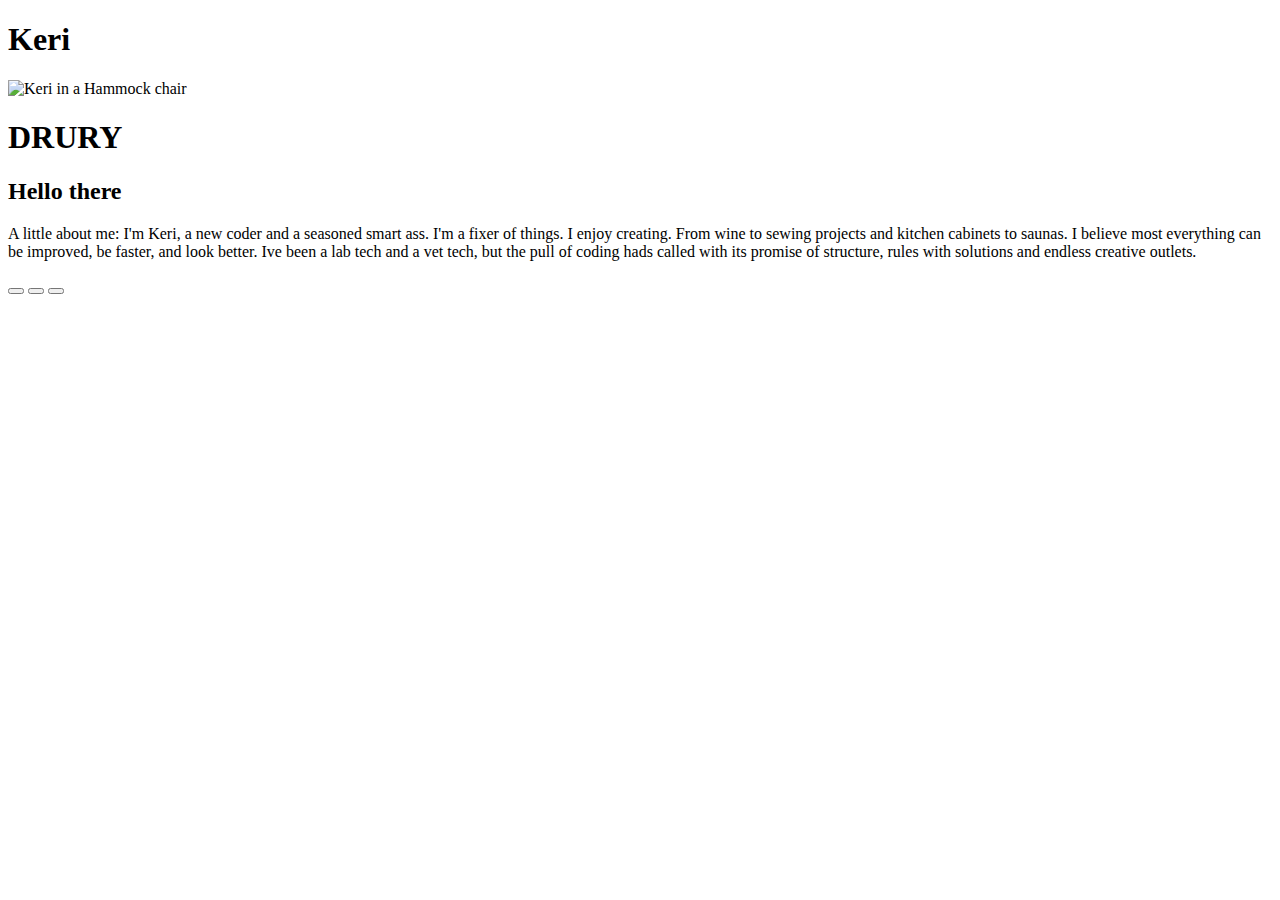
==== index.html @ 37978ef8 "1st" ====
<!DOCTYPE html>
<head>
    <link rel="stylesheet" href="index.css">
    <link rel="preconnect" href="https://fonts.googleapis.com"> 
    <link rel="preconnect" href="https://fonts.gstatic.com" crossorigin> 
    <link href="https://fonts.googleapis.com/css2?family=Bad+Script&family=Poiret+One&display=swap" rel="stylesheet">
</head>

<h1>Keri</h1>
<img src="kHammock.jpeg" alt="Keri in a Hammock chair">
<h1>DRURY</h1>

<h2>Hello there</h2>
<!-- add this small paragraph in the about me section -->
<p>A little about me: I'm Keri, a new coder and a seasoned smart ass. I'm a fixer of things. I enjoy creating. From wine to sewing projects and kitchen cabinets to saunas. 
I believe most everything can be improved, be faster, and look better. Ive been a lab tech and a vet tech, but the pull of coding hads called with its promise
of structure, rules with solutions and endless creative outlets. 
</p>

<!-- about me button-->
<button></button>
<!-- projects (link to github) -->
<button></button>
<!-- contact -->
<button></button>
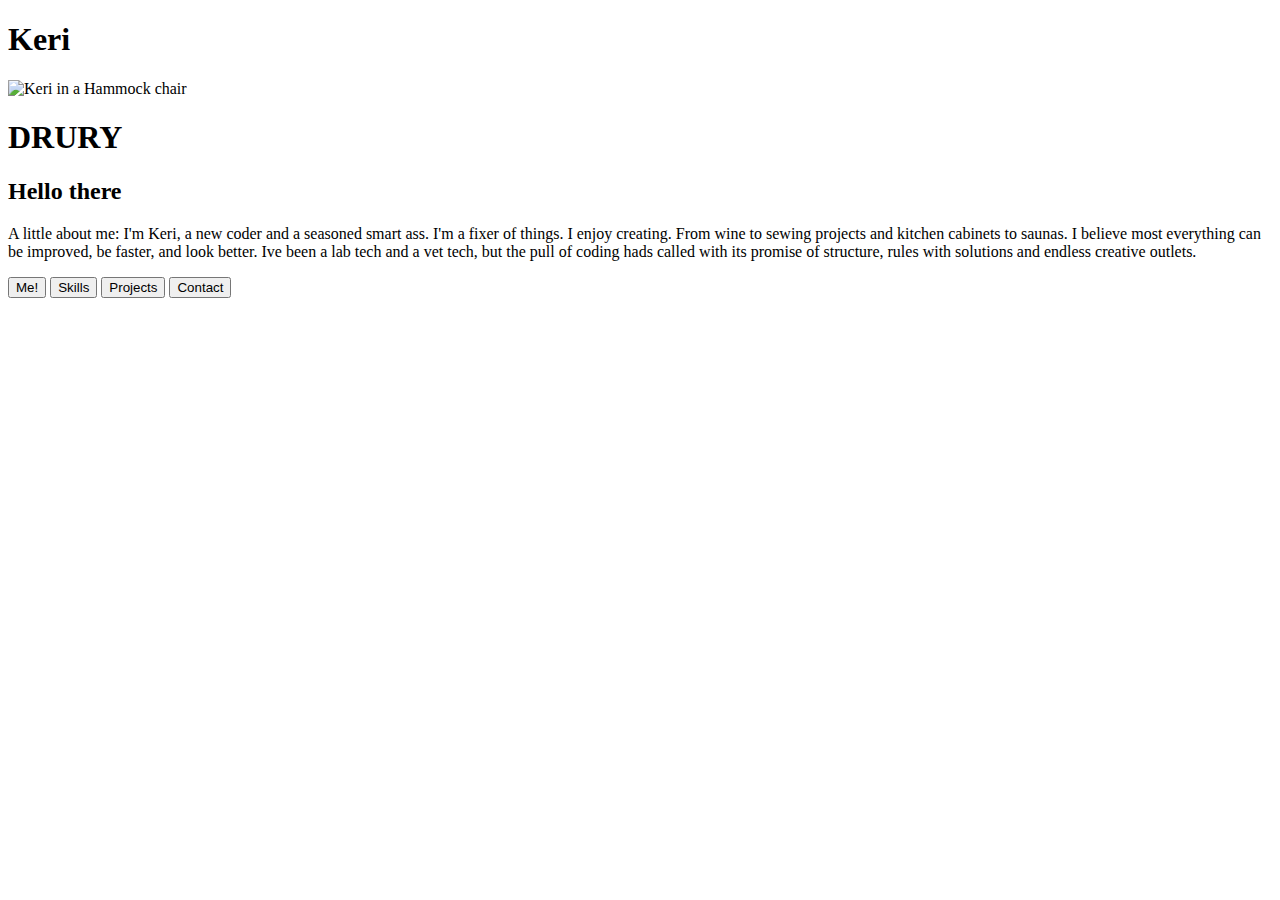
==== commit cdd59040: "added-contact-button-titles" ====
--- a/index.html
+++ b/index.html
@@ -18,9 +18,13 @@
 </p>
 
 <!-- about me button-->
-<button></button>
+<button>Me!</button>
+<!-- skiils list/experience -->
+<button>Skills</button>
 <!-- projects (link to github) -->
-<button></button>
+<button>Projects</button>
 <!-- contact -->
-<button></button>
+<button>Contact</button>
 
+
+<!-- maybe change this all to react? codecadmey wont care -->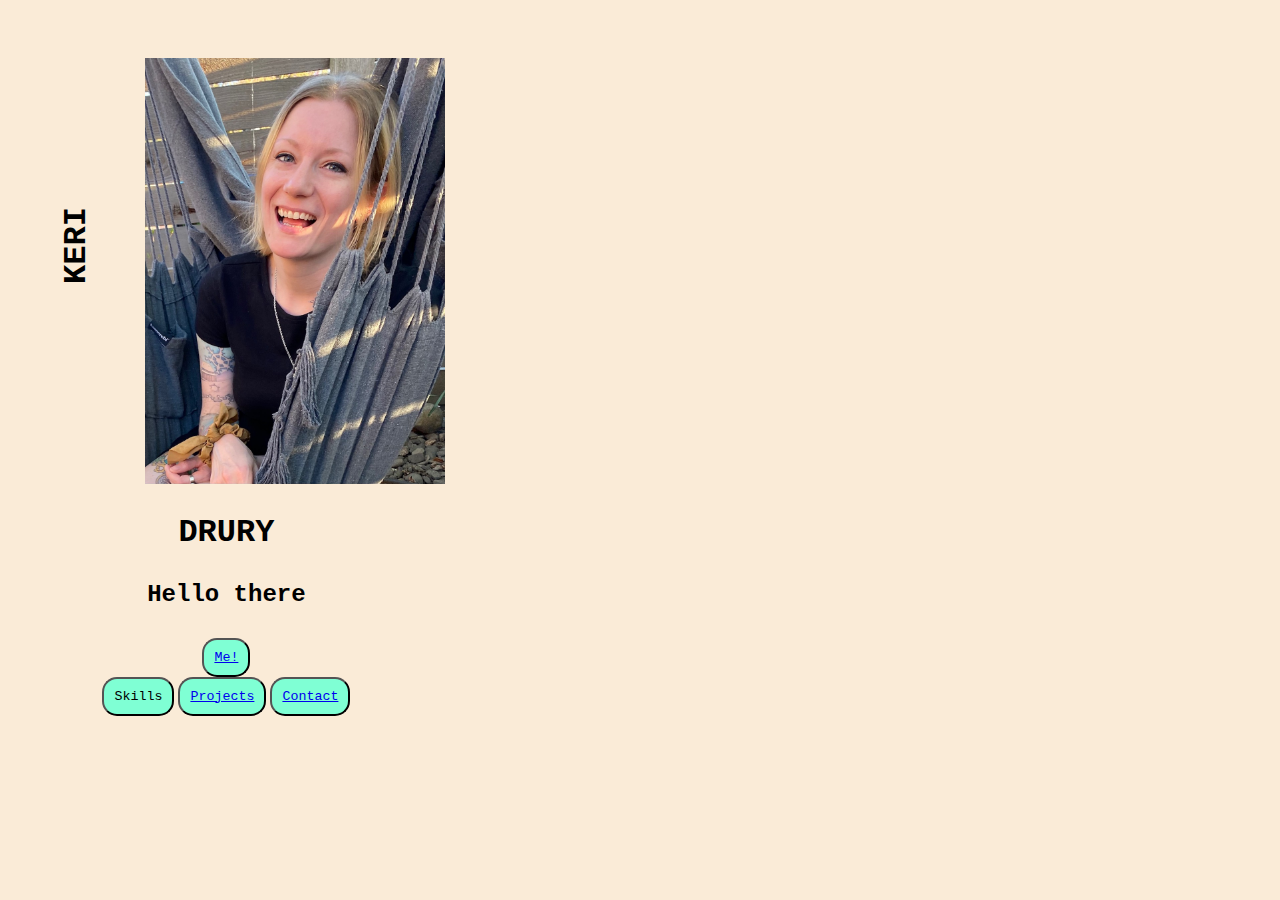
==== commit 5efd33c9: "updates" ====
--- a/index.html
+++ b/index.html
@@ -6,25 +6,37 @@
     <link href="https://fonts.googleapis.com/css2?family=Bad+Script&family=Poiret+One&display=swap" rel="stylesheet">
 </head>
 
-<h1>Keri</h1>
-<img src="kHammock.jpeg" alt="Keri in a Hammock chair">
+
+<header class="intro">
+    <div class="keri">
+<h1>KERI</h1>
+    </div>
+<img src="/Pic options/kHammock.JPG" alt="Keri in a Hammock chair">
+</header>
 <h1>DRURY</h1>
 
+
+<body>
+    
+
 <h2>Hello there</h2>
-<!-- add this small paragraph in the about me section -->
-<p>A little about me: I'm Keri, a new coder and a seasoned smart ass. I'm a fixer of things. I enjoy creating. From wine to sewing projects and kitchen cabinets to saunas. 
-I believe most everything can be improved, be faster, and look better. Ive been a lab tech and a vet tech, but the pull of coding hads called with its promise
-of structure, rules with solutions and endless creative outlets. 
-</p>
 
-<!-- about me button-->
-<button>Me!</button>
-<!-- skiils list/experience -->
-<button>Skills</button>
-<!-- projects (link to github) -->
-<button>Projects</button>
-<!-- contact -->
-<button>Contact</button>
+<div class="button">
+<button>
+    <a href="aboutme.html">Me!</a>
+</button>
+</div>
 
 
+<button a href="skills.html">Skills</button>
+<!-- projects (link to github) -->
+<button>
+    <a href="https://github.com/Raccoonrobot">Projects</a>
+</button>
+<!-- contact -->
+<button>
+    <a href="contact.html">Contact</a>
+</button>
+</div>
+</body>
 <!-- maybe change this all to react? codecadmey wont care -->--- a/index.css
+++ b/index.css
@@ -0,0 +1,41 @@
+header, h1, h2, h3, button {
+    font-family: 'Courier New', Courier, monospace;
+    color: black;
+    text-align: center;
+}
+head {
+    margin: auto;
+}
+
+h1, h2, h3 {
+    
+    margin: 30px;
+}
+body {
+    position: absolute;
+    text-align: center;
+    background-color: antiquewhite;
+}
+img {
+    width: 300px;
+    padding-top: 50px;
+    border: 2px;
+    border-color: black;
+}
+p {
+    padding: 100px;
+
+}
+button {
+    color: black;
+    background-color: aquamarine;
+    border-radius: 15px;
+    padding: 10px;
+}
+.intro {
+    display: inline-flex;
+}
+.keri {
+    transform: rotate(-90deg);
+    margin: auto;
+  }
